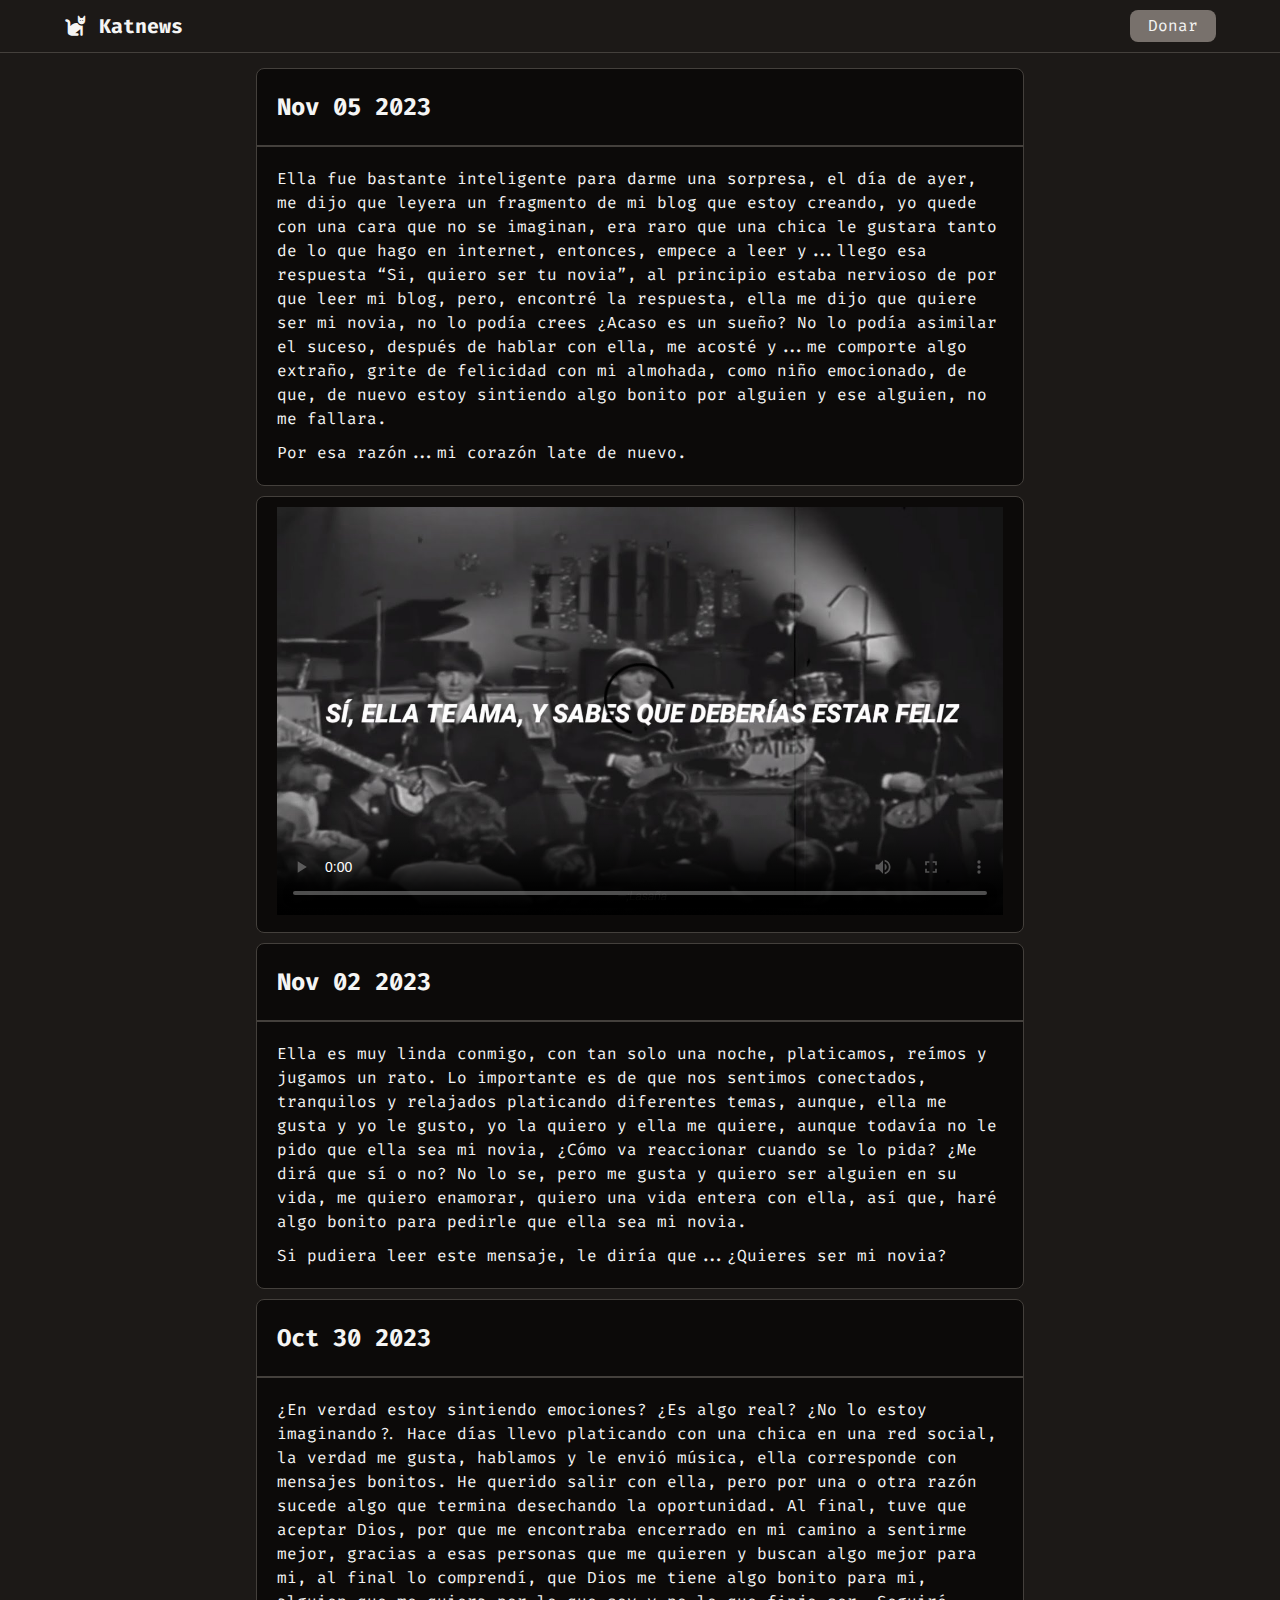
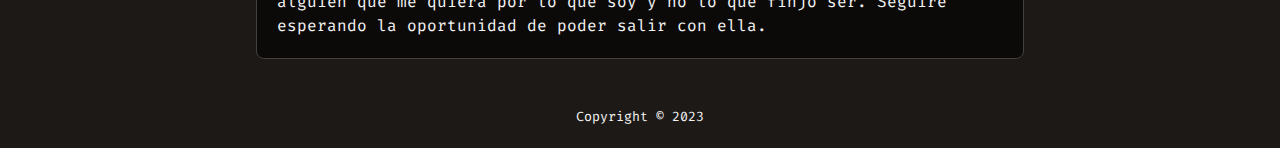
==== docs.html @ b4f3f947 "Nov 06 2023" ====
<!DOCTYPE html>
<html lang="en">
  <head>
    <meta charset="UTF-8" />
    <meta name="viewport" content="width=device-width, initial-scale=1.0" />
    <link rel="stylesheet" href="css/all.min.css" />
    <link rel="stylesheet" href="css/styles.css" />
    <link rel="stylesheet" href="css/animation.css" />
    <title>🐈 Katnews / Documentos</title>
  </head>
  <body>
    <!-- HEADER -->
    <header class="header">
      <a class="header__logo" href="./">
        <i class="fa-solid fa-cat"></i>
        <span>Katnews</span>
      </a>
      <nav class="header__nav">
        <a class="button" href="https://ko-fi.com/ferchitomenball">Donar</a>
      </nav>
    </header>
    <!-- CONTAINER -->
    <main class="container">
      <section class="container__section">
        <!-- CONTAINER ARTICLE -->
        <article class="container__article">
          <header>
            <h2>
              <time datetime="2023-11-05">Nov 05 2023</time>
            </h2>
          </header>
          <hr class="container__line" />
          <section>
            <p>
              Ella fue bastante inteligente para darme una sorpresa, el día de
              ayer, me dijo que leyera un fragmento de mi blog que estoy
              creando, yo quede con una cara que no se imaginan, era raro que
              una chica le gustara tanto de lo que hago en internet, entonces,
              empece a leer y...llego esa respuesta “Si, quiero ser tu novia”,
              al principio estaba nervioso de por que leer mi blog, pero,
              encontré la respuesta, ella me dijo que quiere ser mi novia, no lo
              podía crees ¿Acaso es un sueño? No lo podía asimilar el suceso,
              después de hablar con ella, me acosté y...me comporte algo
              extraño, grite de felicidad con mi almohada, como niño emocionado,
              de que, de nuevo estoy sintiendo algo bonito por alguien y ese
              alguien, no me fallara.
            </p>
            <p>Por esa razón...mi corazón late de nuevo.</p>
          </section>
        </article>
        <!-- CONTAINER VIDEO -->
        <article class="container__article">
            <section>
                <video class="container__video" poster="assets/miniatura_2.jpg" controls>
                    <source src="assets/video_2.mp4" type="video/mp4">
                </video>
            </section>
        </article>
        <!-- CONTAINER ARTICLE -->
        <article class="container__article">
          <header>
            <h2>
              <time datetime="2023-11-02">Nov 02 2023</time>
            </h2>
          </header>
          <hr class="container__line" />
          <section>
            <p>
              Ella es muy linda conmigo, con tan solo una noche, platicamos,
              reímos y jugamos un rato. Lo importante es de que nos sentimos
              conectados, tranquilos y relajados platicando diferentes temas,
              aunque, ella me gusta y yo le gusto, yo la quiero y ella me
              quiere, aunque todavía no le pido que ella sea mi novia, ¿Cómo va
              reaccionar cuando se lo pida? ¿Me dirá que sí o no? No lo se, pero
              me gusta y quiero ser alguien en su vida, me quiero enamorar,
              quiero una vida entera con ella, así que, haré algo bonito para
              pedirle que ella sea mi novia.
            </p>
            <p>
              Si pudiera leer este mensaje, le diría que...¿Quieres ser mi
              novia?
            </p>
          </section>
        </article>
        <!-- CONTAINER ARTICLE -->
        <article class="container__article">
          <header>
            <h2>
              <time datetime="2023-10-30">Oct 30 2023</time>
            </h2>
          </header>
          <hr class="container__line" />
          <section>
            <p>
              ¿En verdad estoy sintiendo emociones? ¿Es algo real? ¿No lo estoy imaginando?. Hace días llevo platicando con una chica en una red social, la verdad me gusta, hablamos y le envió música, ella corresponde con mensajes bonitos. He querido salir con ella, pero por una o otra razón sucede algo que termina desechando la oportunidad. Al final, tuve que aceptar Dios, por que me encontraba encerrado en mi camino a sentirme mejor, gracias a esas personas que me quieren y buscan algo mejor para mi, al final lo comprendí, que Dios me tiene algo bonito para mi, alguien que me quiera por lo que soy y no lo que finjo ser. Seguiré esperando la oportunidad de poder salir con ella.
            </p>
          </section>
      </section>
    </main>
    <!-- FOOTER -->
    <footer class="footer">
      <small>Copyright &copy; 2023</small>
    </footer>
  </body>
</html>
---- css/styles.css ----
@import url("https://fonts.googleapis.com/css2?family=Fira+Code:wght@400;700&display=swap");

*,
*::before,
*::after {
  margin: 0;
  padding: 0;
  box-sizing: border-box;
  text-size-adjust: 100%;
  line-height: 1.5;
}

:root {
  --base-50: #fafaf9;
  --base-100: #f5f5f4;
  --base-200: #e7e5e4;
  --base-300: #d6d3d1;
  --base-400: #a8a29e;
  --base-500: #78716c;
  --base-600: #57534e;
  --base-700: #44403c;
  --base-800: #292524;
  --base-900: #1c1917;
  --base-950: #0c0a09;
}

:root {
  --bg-body: var(--base-900);
  --text-body: var(--base-100);
  --bg-color-header: var(--base-900);
  --border-color: var(--base-700);
  --text-color: var(--base-100);
  --button-bg: var(--base-500);
  --button-text: var(--base-100);
  --button-hover: var(--base-600);
  --button-active: var(--base-700);
  --article-bg: var(--base-950);
}

:root {
  --weight-400: 400;
  --weight-700: 700;
  --radius: 0.5rem;
}

:root {
  --heart: #ff4745;
}

/* 
:root {
  --heart: #6b21a8;
}
 */

body {
  font-family: "Fira Code", monospace;
  font-weight: var(--weight-400);
  font-size: 16px;
  background-color: var(--bg-body);
  color: var(--text-body);
}

/* BASE */

h1,
h2,
h3,
p {
  margin: 10px 0;
}

.button {
  text-decoration: none;
  cursor: pointer;
  display: flex;
  align-items: center;
  justify-content: center;
  height: 32px;
  padding: 0 18px;
  background-color: var(--button-bg);
  color: var(--button-text);
  border-radius: var(--radius);
  transition: hover 0.3 ease;
}

.button:hover {
  background-color: var(--button-hover);
}

.button:active {
  background-color: var(--button-active);
}

/* HOME */

.home {
  display: flex;
  flex-direction: column;
  min-height: 100vh;
}

.home__page {
  flex: 1;
  display: flex;
  align-items: center;
  justify-content: center;
}

.home__hero {
  display: flex;
  align-items: center;
  flex-direction: column;
}

/* CONTAINER */

.container {
  width: 90%;
  max-width: 768px;
  margin: 0 auto;
}

/* HEADER */

.header {
  background-color: var(--bg-color-header);
  border-bottom: thin solid var(--border-color);
  display: flex;
  align-items: center;
  justify-content: space-between;
  padding: 10px 5%;
}

.header__logo {
  text-decoration: none;
  color: var(--text-color);
  font-weight: var(--weight-700);
  font-size: 20px;
}

/* ARTICLE */

.container__section {
  padding: 15px 0;
}

.container__article {
  background-color: var(--article-bg);
  border: thin solid var(--border-color);
  border-radius: var(--radius);
  margin-bottom: 10px;
}

.container__article > header,
section,
footer {
  padding: 10px 20px;
}

.container__line {
  border: thin solid var(--border-color);
}

.container__video {
  width: 100%;
}

/* FOOTER */

.footer {
  text-align: center;
  padding: 20px 0;
}
---- css/animation.css ----
.heart {
  position: relative;
  width: 4.375rem;
  height: 4.375rem;
  background-color: var(--heart);
  transform: rotate(-45deg);
  box-shadow: -10px 10px 90px var(--heart);
  animation: pulse 1s infinite;
  margin: 32px 0;
}

.heart::before {
  content: "";
  position: absolute;
  top: -50%;
  width: 4.375rem;
  height: 4.375rem;
  background-color: var(--heart);
  border-radius: 50%;
  box-shadow: -10px 10px 90px var(--heart);
}

.heart::after {
  content: "";
  position: absolute;
  right: -50%;
  width: 4.375rem;
  height: 4.375rem;
  background-color: var(--heart);
  border-radius: 50%;
  box-shadow: 10px 10px 90px #ff4757;
}

@keyframes pulse {
  0% {
    transform: rotate(-45deg) scale(1);
  }
  50% {
    transform: rotate(-45deg) scale(1.2);
  }
  100% {
    transform: rotate(-45deg) scale(1);
  }
}
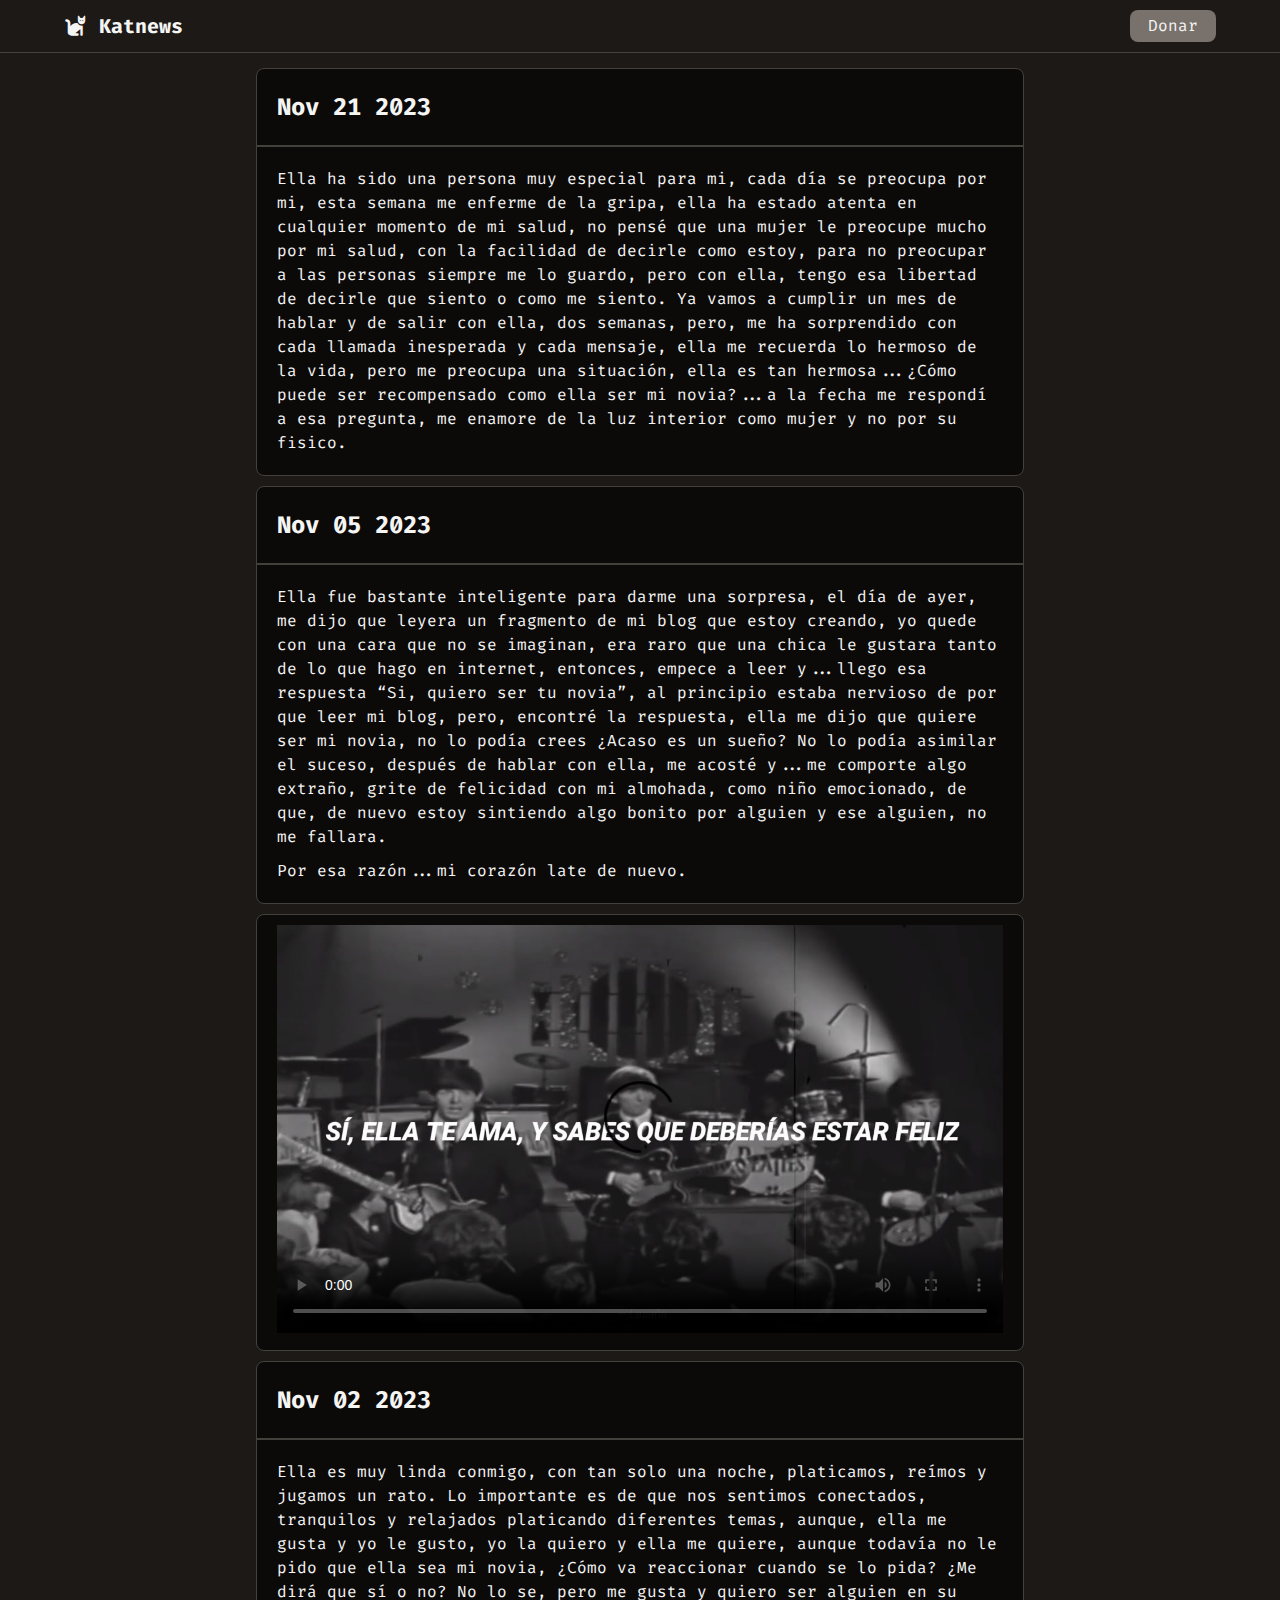
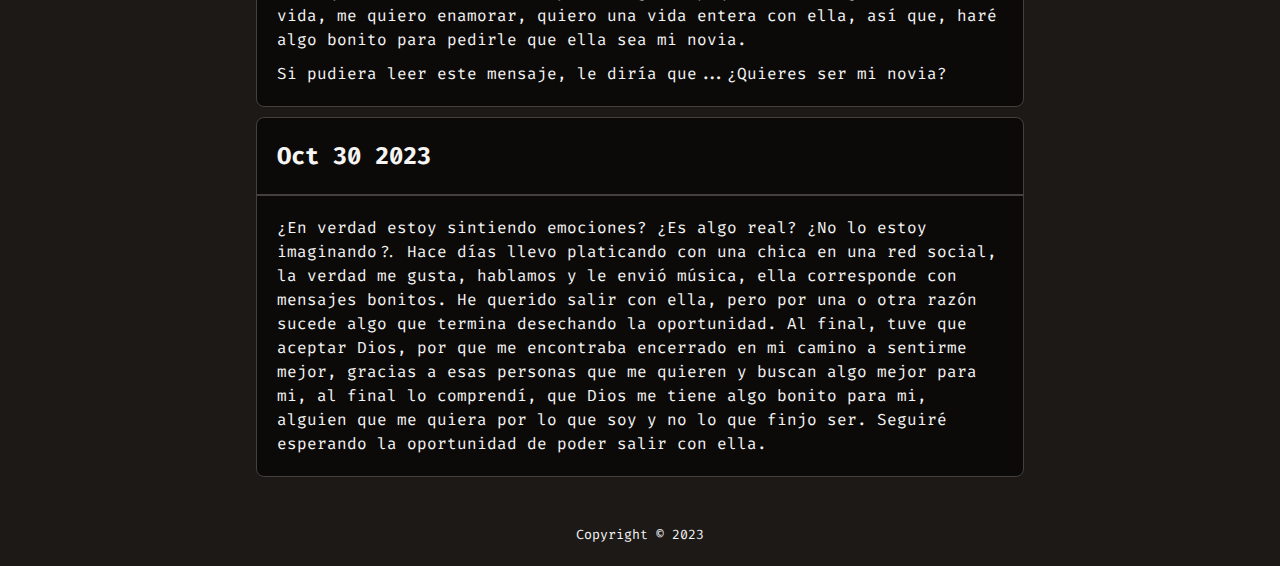
==== commit 5b7e3924: "Nov 21 2023" ====
--- a/docs.html
+++ b/docs.html
@@ -22,6 +22,18 @@
     <!-- CONTAINER -->
     <main class="container">
       <section class="container__section">
+        <!-- CONTAINER ARTICLE -->
+        <article class="container__article">
+          <header>
+            <h2>
+              <time datetime="2023-11-21">Nov 21 2023</time>
+            </h2>
+          </header>
+          <hr class="container__line" />
+          <section>
+            <p>Ella ha sido una persona muy especial para mi, cada día se preocupa por mi, esta semana me enferme de la gripa, ella ha estado atenta en cualquier momento de mi salud, no pensé que una mujer le preocupe mucho por mi salud, con la facilidad de decirle como estoy, para no preocupar a las personas siempre me lo guardo, pero con ella, tengo esa libertad de decirle que siento o como me siento. Ya vamos a cumplir un mes de hablar y de salir con ella, dos semanas, pero, me ha sorprendido con cada llamada inesperada y cada mensaje, ella me recuerda lo hermoso de la vida, pero me preocupa una situación, ella es tan hermosa...¿Cómo puede ser recompensado como ella ser mi novia?...a la fecha me respondí a esa pregunta, me enamore de la luz interior como mujer y no por su fisico.</p>
+          </section>
+        </article>
         <!-- CONTAINER ARTICLE -->
         <article class="container__article">
           <header>
@@ -91,9 +103,7 @@
           </header>
           <hr class="container__line" />
           <section>
-            <p>
-              ¿En verdad estoy sintiendo emociones? ¿Es algo real? ¿No lo estoy imaginando?. Hace días llevo platicando con una chica en una red social, la verdad me gusta, hablamos y le envió música, ella corresponde con mensajes bonitos. He querido salir con ella, pero por una o otra razón sucede algo que termina desechando la oportunidad. Al final, tuve que aceptar Dios, por que me encontraba encerrado en mi camino a sentirme mejor, gracias a esas personas que me quieren y buscan algo mejor para mi, al final lo comprendí, que Dios me tiene algo bonito para mi, alguien que me quiera por lo que soy y no lo que finjo ser. Seguiré esperando la oportunidad de poder salir con ella.
-            </p>
+            <p>¿En verdad estoy sintiendo emociones? ¿Es algo real? ¿No lo estoy imaginando?. Hace días llevo platicando con una chica en una red social, la verdad me gusta, hablamos y le envió música, ella corresponde con mensajes bonitos. He querido salir con ella, pero por una o otra razón sucede algo que termina desechando la oportunidad. Al final, tuve que aceptar Dios, por que me encontraba encerrado en mi camino a sentirme mejor, gracias a esas personas que me quieren y buscan algo mejor para mi, al final lo comprendí, que Dios me tiene algo bonito para mi, alguien que me quiera por lo que soy y no lo que finjo ser. Seguiré esperando la oportunidad de poder salir con ella.</p>
           </section>
       </section>
     </main>
--- a/css/styles.css
+++ b/css/styles.css
@@ -121,6 +121,10 @@
   margin: 0 auto;
 }
 
+.container__title {
+  text-align: center;
+}
+
 /* HEADER */
 
 .header {
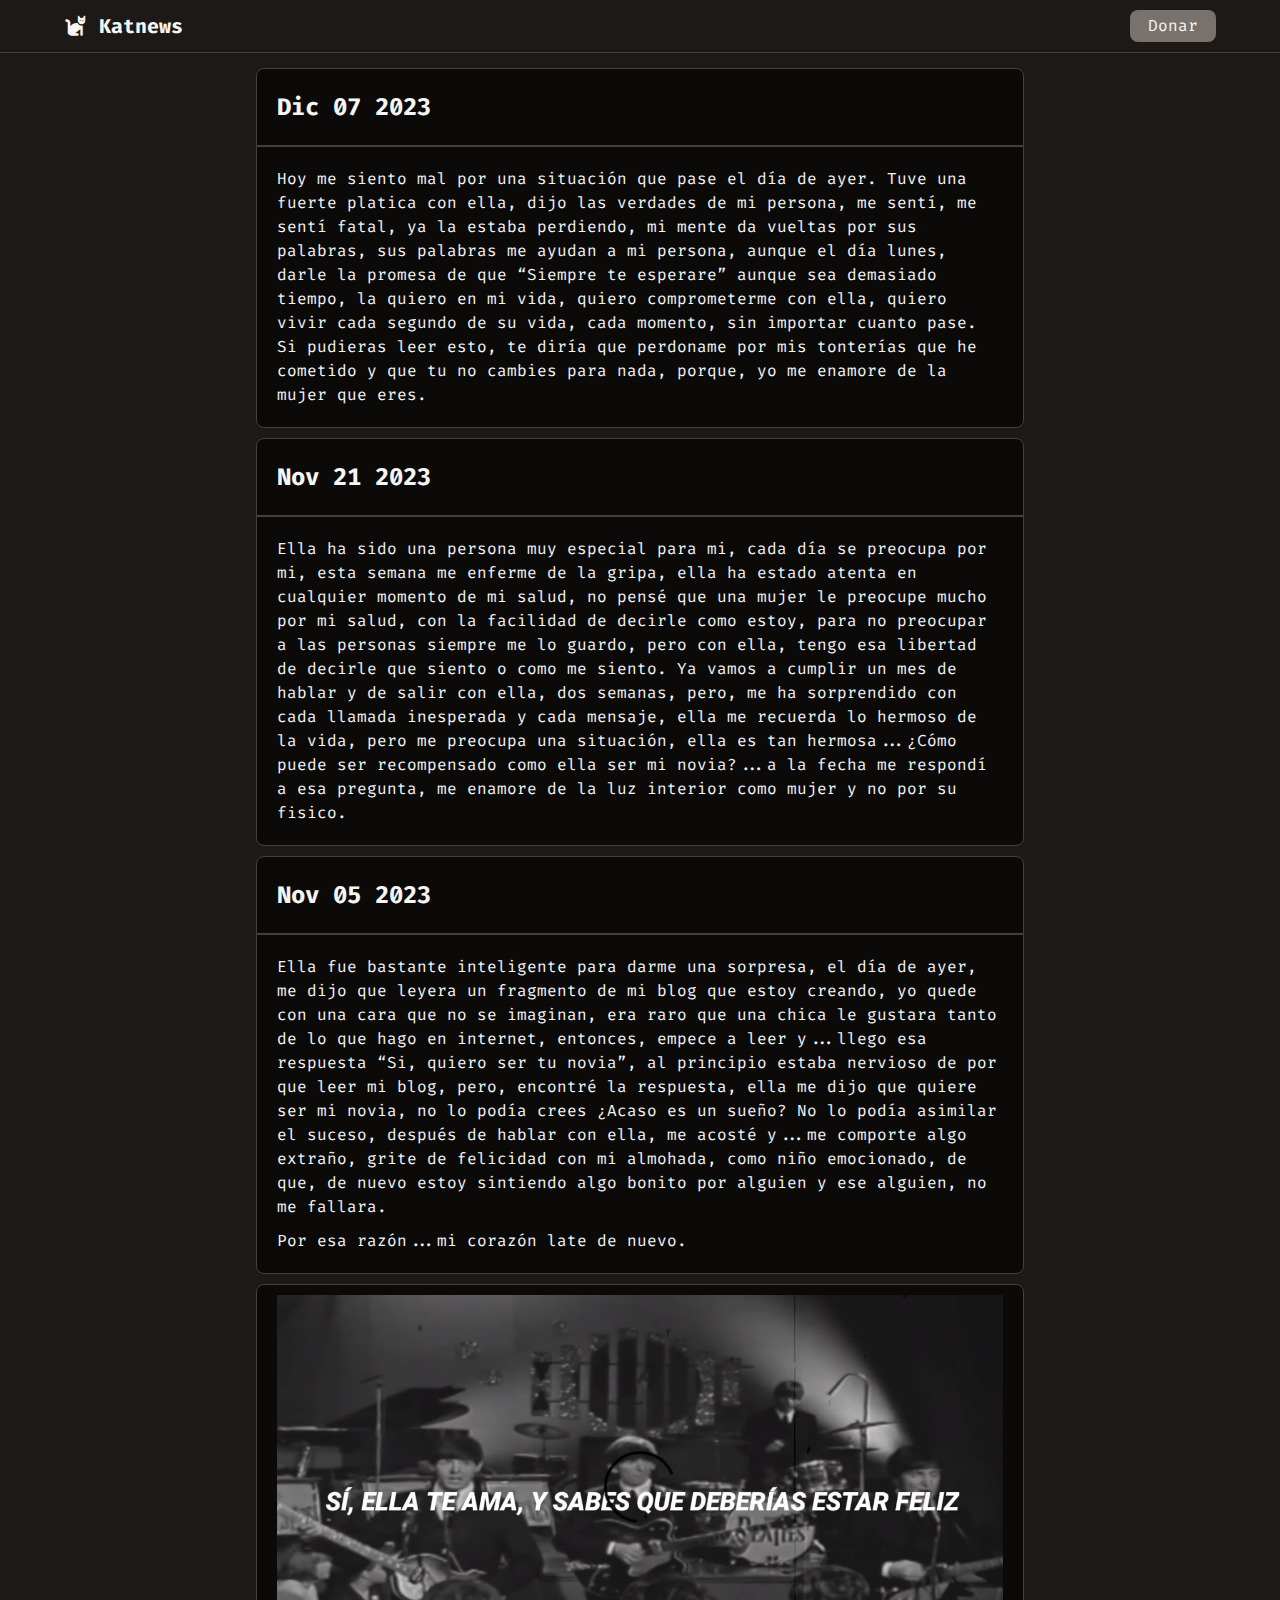
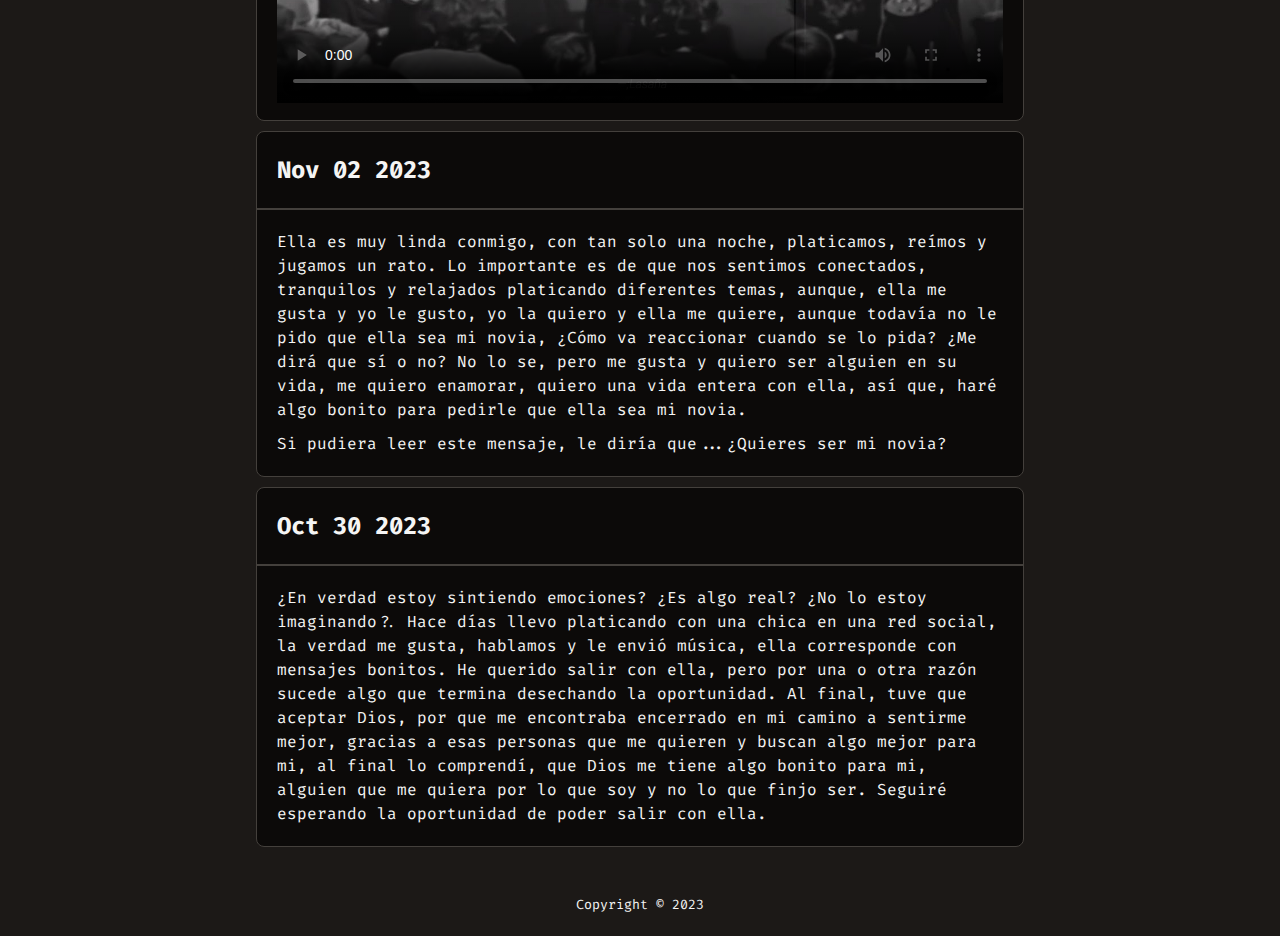
==== commit 27355912: "Nov 21 2023" ====
--- a/docs.html
+++ b/docs.html
@@ -22,6 +22,20 @@
     <!-- CONTAINER -->
     <main class="container">
       <section class="container__section">
+        <!-- CONTAINER ARTICLE -->
+        <article class="container__article">
+          <header>
+            <h2>
+              <time datetime="2023-12-07">Dic 07 2023</time>
+            </h2>
+          </header>
+          <hr class="container__line" />
+          <section>
+            <p>
+              Hoy me siento mal por una situación que pase el día de ayer. Tuve una fuerte platica con ella, dijo las verdades de mi persona, me sentí, me sentí fatal, ya la estaba perdiendo, mi mente da vueltas por sus palabras, sus palabras me ayudan a mi persona, aunque el día lunes, darle la promesa de que “Siempre te esperare” aunque sea demasiado tiempo, la quiero en mi vida, quiero comprometerme con ella, quiero vivir cada segundo de su vida, cada momento, sin importar cuanto pase. Si pudieras leer esto, te diría que perdoname por mis tonterías que he cometido y que tu no cambies para nada, porque, yo me enamore de la mujer que eres.
+            </p>
+          </section>
+        </article>
         <!-- CONTAINER ARTICLE -->
         <article class="container__article">
           <header>
